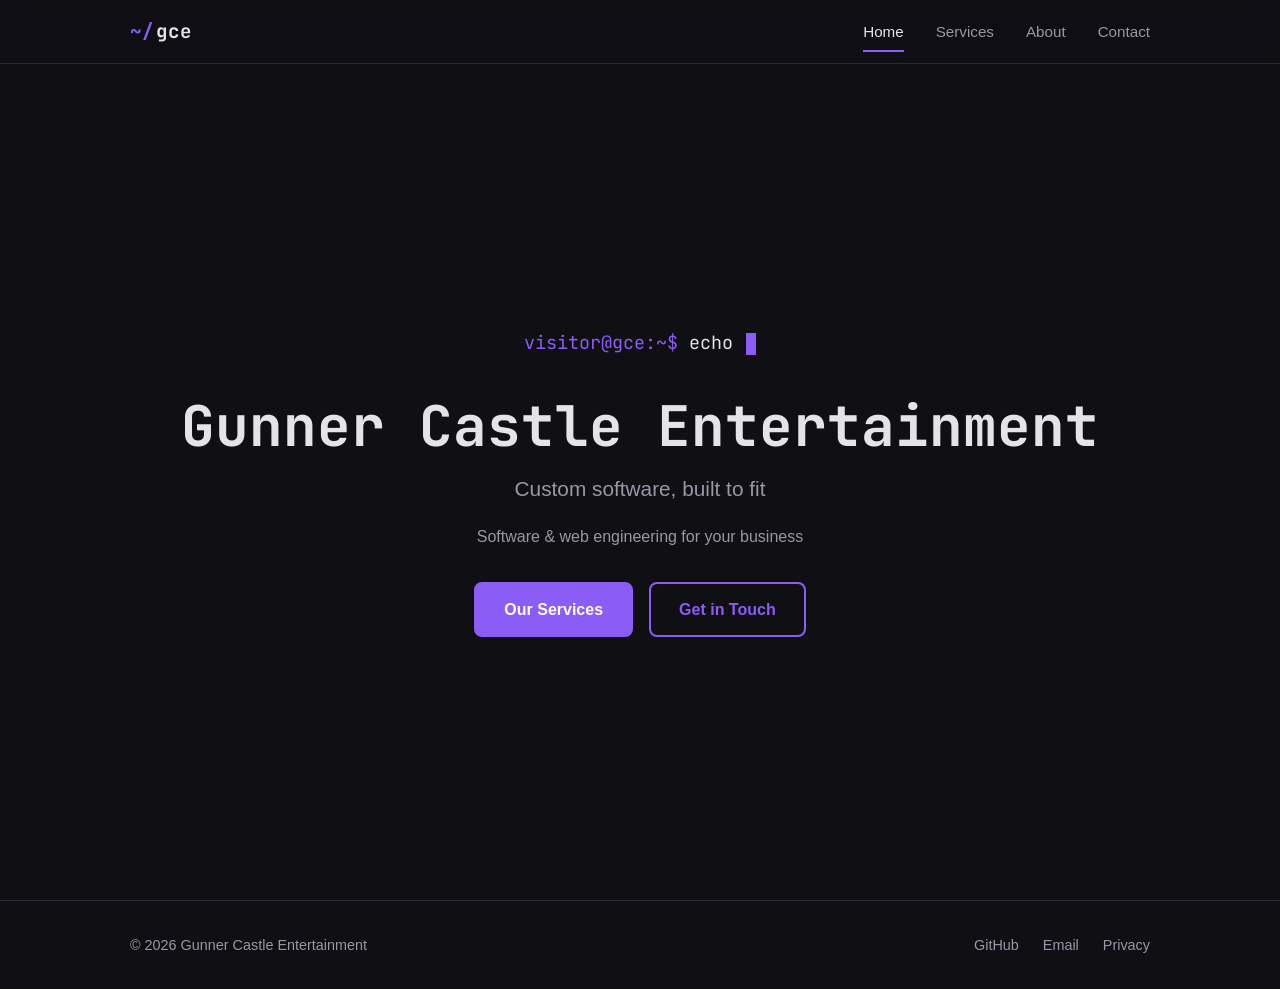
==== index.html @ 522ec762 "Initial site for Gunner Castle Entertainment" ====
<!DOCTYPE html>
<html lang="en">
<head>
  <meta charset="UTF-8">
  <meta name="viewport" content="width=device-width, initial-scale=1.0">
  <title>Gunner Castle Entertainment</title>
  <meta name="description" content="Gunner Castle Entertainment — custom software and websites, built to fit your business.">
  <link rel="stylesheet" href="css/style.css">
</head>
<body>
  <a href="#main" class="skip-link">Skip to content</a>

  <header class="site-header">
    <nav class="nav" aria-label="Primary">
      <a class="nav__brand" href="index.html">
        <span class="nav__prompt" aria-hidden="true">~/</span>
        <span>gce</span>
      </a>
      <button class="nav__toggle" aria-label="Toggle navigation" aria-expanded="false">
        <span></span>
      </button>
      <ul class="nav__links" id="nav-links">
        <li><a href="index.html" data-route="index.html">Home</a></li>
        <li><a href="services.html" data-route="services.html">Services</a></li>
        <li><a href="about.html" data-route="about.html">About</a></li>
        <li><a href="contact.html" data-route="contact.html">Contact</a></li>
      </ul>
    </nav>
  </header>

  <main id="main">
    <section class="hero">
      <div class="container">
        <div class="hero__terminal" aria-label="Decorative terminal prompt">
          <span class="hero__prompt">visitor@gce:~$ </span>
          <span class="hero__typed" id="typed-text"></span>
          <span class="hero__cursor" aria-hidden="true"></span>
        </div>
        <h1>Gunner Castle Entertainment</h1>
        <p class="hero__subtitle">Custom software, built to fit</p>
        <p class="hero__location text-muted">Software &amp; web engineering for your business</p>
        <div class="hero__actions">
          <a href="services.html" class="btn btn--primary">Our Services</a>
          <a href="contact.html" class="btn btn--outline">Get in Touch</a>
        </div>
      </div>
    </section>
  </main>

  <footer class="site-footer">
    <div class="container">
      <p>&copy; <span id="year"></span> Gunner Castle Entertainment</p>
      <div class="footer__links">
        <a href="https://github.com/realtripleg" target="_blank" rel="noopener">GitHub</a>
        <a href="mailto:gce@gunnercastle.com">Email</a>
        <a href="privacy.html">Privacy</a>
      </div>
    </div>
  </footer>

  <script src="js/main.js"></script>
</body>
</html>
---- css/style.css ----
@import url('https://fonts.googleapis.com/css2?family=JetBrains+Mono:wght@400;700&display=swap');

/* ── Variables ── */
:root {
  --color-bg: #0f0f14;
  --color-bg-card: #1a1a24;
  --color-bg-elevated: #22222e;
  --color-text: #e4e4e7;
  --color-text-muted: #9898a6;
  --color-accent: #8b5cf6;
  --color-accent-hover: #7c3aed;
  --color-accent-glow: rgba(139, 92, 246, 0.15);
  --color-border: #2a2a3a;

  --font-mono: 'JetBrains Mono', 'Courier New', monospace;
  --font-body: -apple-system, BlinkMacSystemFont, 'Segoe UI', Roboto, 'Helvetica Neue', Arial, sans-serif;

  --container-max: 1100px;
  --nav-height: 64px;
  --radius: 8px;
  --transition: 200ms ease;
}

/* ── Reset ── */
*, *::before, *::after { box-sizing: border-box; margin: 0; padding: 0; }
html { scroll-behavior: smooth; }
img { max-width: 100%; display: block; }
a { color: var(--color-accent); text-decoration: none; transition: color var(--transition); }
a:hover { color: var(--color-accent-hover); }
ul { list-style: none; }

/* ── Base Typography ── */
body {
  font-family: var(--font-body);
  font-size: 17px;
  line-height: 1.7;
  color: var(--color-text);
  background: var(--color-bg);
  -webkit-font-smoothing: antialiased;
}

h1, h2, h3 {
  font-family: var(--font-mono);
  font-weight: 700;
  line-height: 1.3;
  color: var(--color-text);
}

h1 { font-size: clamp(2.2rem, 5vw, 3.5rem); }
h2 { font-size: clamp(1.8rem, 3.5vw, 2.4rem); }
h3 { font-size: clamp(1.3rem, 2vw, 1.6rem); }

p + p { margin-top: 1rem; }

/* ── Utilities ── */
.container {
  width: 100%;
  max-width: var(--container-max);
  margin: 0 auto;
  padding: 0 clamp(1.25rem, 4vw, 2.5rem);
}

.text-muted { color: var(--color-text-muted); }

.skip-link {
  position: absolute;
  top: -100%;
  left: 1rem;
  padding: 0.75rem 1.5rem;
  background: var(--color-accent);
  color: #fff;
  border-radius: var(--radius);
  z-index: 1000;
  font-weight: 600;
}
.skip-link:focus { top: 1rem; }

/* ── Navigation ── */
.site-header {
  position: fixed;
  top: 0;
  left: 0;
  right: 0;
  height: var(--nav-height);
  background: rgba(15, 15, 20, 0.9);
  backdrop-filter: blur(12px);
  border-bottom: 1px solid var(--color-border);
  z-index: 100;
}

.nav {
  display: flex;
  align-items: center;
  justify-content: space-between;
  height: 100%;
  max-width: var(--container-max);
  margin: 0 auto;
  padding: 0 clamp(1.25rem, 4vw, 2.5rem);
  position: relative;
}

.nav__brand {
  font-family: var(--font-mono);
  font-size: 1.2rem;
  font-weight: 700;
  color: var(--color-text);
  display: flex;
  align-items: center;
  gap: 0;
}
.nav__brand:hover { color: var(--color-text); }

.nav__prompt {
  color: var(--color-accent);
  margin-right: 2px;
}

.nav__links {
  display: flex;
  gap: 2rem;
  align-items: center;
}

.nav__links li {
  display: flex;
  align-items: center;
}

.nav__links a {
  color: var(--color-text-muted);
  font-size: 0.95rem;
  padding: 0.5rem 0;
  position: relative;
  transition: color var(--transition);
}

.nav__links a::after {
  content: '';
  position: absolute;
  bottom: 0;
  left: 0;
  right: 0;
  height: 2px;
  background: var(--color-accent);
  transform: scaleX(0);
  transition: transform var(--transition);
}

.nav__links a:hover,
.nav__links a.is-active {
  color: var(--color-text);
}

.nav__links a.is-active::after,
.nav__links a:hover::after {
  transform: scaleX(1);
}

/* Hamburger */
.nav__toggle {
  display: none;
  background: none;
  border: none;
  cursor: pointer;
  width: 44px;
  height: 44px;
  position: relative;
  flex-shrink: 0;
}

.nav__toggle span {
  display: block;
  width: 24px;
  height: 2px;
  background: var(--color-text);
  position: relative;
  top: 0;
  transition: var(--transition);
}

.nav__toggle span::before,
.nav__toggle span::after {
  content: '';
  display: block;
  width: 24px;
  height: 2px;
  background: var(--color-text);
  position: absolute;
  left: 0;
  transition: var(--transition);
}

.nav__toggle span::before { top: -7px; }
.nav__toggle span::after { top: 7px; }

.nav__toggle[aria-expanded="true"] span { background: transparent; }
.nav__toggle[aria-expanded="true"] span::before { top: 0; transform: rotate(45deg); }
.nav__toggle[aria-expanded="true"] span::after { top: 0; transform: rotate(-45deg); }

/* ── Hero ── */
.hero {
  min-height: 100vh;
  display: flex;
  align-items: center;
  justify-content: center;
  text-align: center;
  padding-top: var(--nav-height);
}

.hero__terminal {
  font-family: var(--font-mono);
  font-size: clamp(0.95rem, 2vw, 1.15rem);
  margin-bottom: 2rem;
  color: var(--color-text-muted);
}

.hero__prompt { color: var(--color-accent); }

.hero__typed { color: var(--color-text); }

.hero__cursor {
  display: inline-block;
  width: 10px;
  height: 1.2em;
  background: var(--color-accent);
  margin-left: 2px;
  vertical-align: text-bottom;
  animation: blink 1s step-end infinite;
}

@keyframes blink {
  0%, 100% { opacity: 1; }
  50% { opacity: 0; }
}

.hero h1 { margin-bottom: 0.5rem; }

.hero__subtitle {
  font-size: 1.3rem;
  color: var(--color-text-muted);
  margin-bottom: 0.25rem;
}

.hero__location {
  font-size: 1rem;
  margin-bottom: 2rem;
}

.hero__actions {
  display: flex;
  gap: 1rem;
  justify-content: center;
  flex-wrap: wrap;
}

/* ── Buttons ── */
.btn {
  display: inline-flex;
  align-items: center;
  justify-content: center;
  padding: 0.75rem 1.75rem;
  border-radius: var(--radius);
  font-size: 1rem;
  font-weight: 600;
  cursor: pointer;
  transition: all var(--transition);
  border: 2px solid transparent;
  min-height: 44px;
  min-width: 44px;
  text-decoration: none;
}

.btn--primary {
  background: var(--color-accent);
  color: #fff;
  border-color: var(--color-accent);
}
.btn--primary:hover {
  background: var(--color-accent-hover);
  border-color: var(--color-accent-hover);
  color: #fff;
}

.btn--outline {
  background: transparent;
  color: var(--color-accent);
  border-color: var(--color-accent);
}
.btn--outline:hover {
  background: var(--color-accent-glow);
  color: var(--color-accent);
}

.btn--small {
  padding: 0.5rem 1.25rem;
  font-size: 0.9rem;
}

/* ── Page Header ── */
.page-header {
  padding: calc(var(--nav-height) + 4rem) 0 3rem;
}

.page-header h1 {
  position: relative;
  display: inline-block;
}

.page-header h1::after {
  content: '';
  display: block;
  width: 60px;
  height: 3px;
  background: var(--color-accent);
  margin-top: 0.75rem;
}

/* ── Sections ── */
.section {
  padding: 2rem 0 5rem;
}

.about__content {
  max-width: 700px;
}

/* ── Cards ── */
.card {
  background: var(--color-bg-card);
  border: 1px solid var(--color-border);
  border-radius: var(--radius);
  padding: 2rem;
  transition: border-color var(--transition), box-shadow var(--transition);
}

.card:hover {
  border-color: var(--color-accent);
  box-shadow: 0 0 20px var(--color-accent-glow);
}

.card h3 { margin-bottom: 1.25rem; }

/* ── Skills ── */
.skills-grid {
  display: grid;
  grid-template-columns: repeat(auto-fit, minmax(300px, 1fr));
  gap: 1.5rem;
}

.skill-tags {
  display: flex;
  flex-wrap: wrap;
  gap: 0.6rem;
}

.skill-tag {
  display: inline-block;
  padding: 0.4rem 1rem;
  background: var(--color-accent-glow);
  color: var(--color-accent);
  border: 1px solid rgba(139, 92, 246, 0.25);
  border-radius: 100px;
  font-size: 0.9rem;
  font-family: var(--font-mono);
  font-weight: 400;
}

/* ── Projects ── */
.projects-grid {
  display: grid;
  grid-template-columns: repeat(auto-fit, minmax(340px, 1fr));
  gap: 1.5rem;
}

.project-card {
  background: var(--color-bg-card);
  border: 1px solid var(--color-border);
  border-left: 3px solid var(--color-accent);
  border-radius: var(--radius);
  padding: 2rem;
  transition: border-color var(--transition), box-shadow var(--transition);
}

.project-card:hover {
  border-color: var(--color-accent);
  box-shadow: 0 0 20px var(--color-accent-glow);
}

.project-card h3 { margin-bottom: 0.75rem; }
.project-card p { margin-bottom: 1.25rem; color: var(--color-text-muted); }

.project-links {
  display: flex;
  gap: 0.75rem;
  margin-top: 1.5rem;
  flex-wrap: wrap;
}

/* ── Contact ── */
.contact-layout {
  display: grid;
  grid-template-columns: 1fr 1fr;
  gap: 3rem;
  align-items: start;
}

.contact-info h2 { margin-bottom: 1rem; }
.contact-info p { color: var(--color-text-muted); margin-bottom: 1.5rem; }

.contact-list {
  display: flex;
  flex-direction: column;
  gap: 1rem;
}

.contact-list li { line-height: 1.5; }
.contact-list strong {
  display: block;
  font-size: 0.85rem;
  color: var(--color-text-muted);
  text-transform: uppercase;
  letter-spacing: 0.05em;
  margin-bottom: 0.15rem;
}

.contact-form {
  display: flex;
  flex-direction: column;
  gap: 1.25rem;
}

.form-group { display: flex; flex-direction: column; gap: 0.4rem; }

.form-group label {
  font-size: 0.9rem;
  font-weight: 600;
  color: var(--color-text-muted);
}

.form-group input,
.form-group textarea {
  padding: 0.75rem 1rem;
  background: var(--color-bg-elevated);
  border: 1px solid var(--color-border);
  border-radius: var(--radius);
  color: var(--color-text);
  font-family: var(--font-body);
  font-size: 1rem;
  transition: border-color var(--transition);
  min-height: 44px;
}

.form-group input:focus,
.form-group textarea:focus {
  outline: none;
  border-color: var(--color-accent);
  box-shadow: 0 0 0 3px var(--color-accent-glow);
}

.form-group textarea { resize: vertical; }

/* ── Footer ── */
.site-footer {
  border-top: 1px solid var(--color-border);
  padding: 2rem 0;
}

.site-footer .container {
  display: flex;
  justify-content: space-between;
  align-items: center;
  flex-wrap: wrap;
  gap: 1rem;
}

.site-footer p { color: var(--color-text-muted); font-size: 0.9rem; }

.footer__links {
  display: flex;
  gap: 1.5rem;
}

.footer__links a {
  color: var(--color-text-muted);
  font-size: 0.9rem;
}
.footer__links a:hover { color: var(--color-accent); }

/* ── Scroll Reveal ── */
[data-reveal] {
  opacity: 0;
  transform: translateY(20px);
  transition: opacity 0.5s ease, transform 0.5s ease;
}

[data-reveal].is-visible {
  opacity: 1;
  transform: translateY(0);
}

/* ── Focus ── */
:focus-visible {
  outline: 2px solid var(--color-accent);
  outline-offset: 2px;
}

/* ── Responsive ── */
@media (max-width: 768px) {
  .nav__toggle { display: block; }

  .nav__links {
    position: absolute;
    top: var(--nav-height);
    left: 0;
    right: 0;
    background: var(--color-bg-card);
    border-bottom: 1px solid var(--color-border);
    flex-direction: column;
    align-items: stretch;
    gap: 0;
    padding: 0.5rem 0;
    display: none;
  }

  .nav__links.is-open { display: flex; }

  .nav__links li { display: block; }

  .nav__links a {
    display: block;
    padding: 0.85rem clamp(1.25rem, 4vw, 2.5rem);
  }


  .contact-layout { grid-template-columns: 1fr; }

  .skills-grid,
  .projects-grid {
    grid-template-columns: 1fr;
  }
}

@media (max-width: 480px) {
  .hero__actions { flex-direction: column; align-items: center; }
  .hero__actions .btn { width: 100%; max-width: 280px; }
}

/* ── Reduced Motion ── */
@media (prefers-reduced-motion: reduce) {
  *, *::before, *::after {
    animation-duration: 0.01ms !important;
    transition-duration: 0.01ms !important;
  }
  html { scroll-behavior: auto; }
  [data-reveal] { opacity: 1; transform: none; }
}
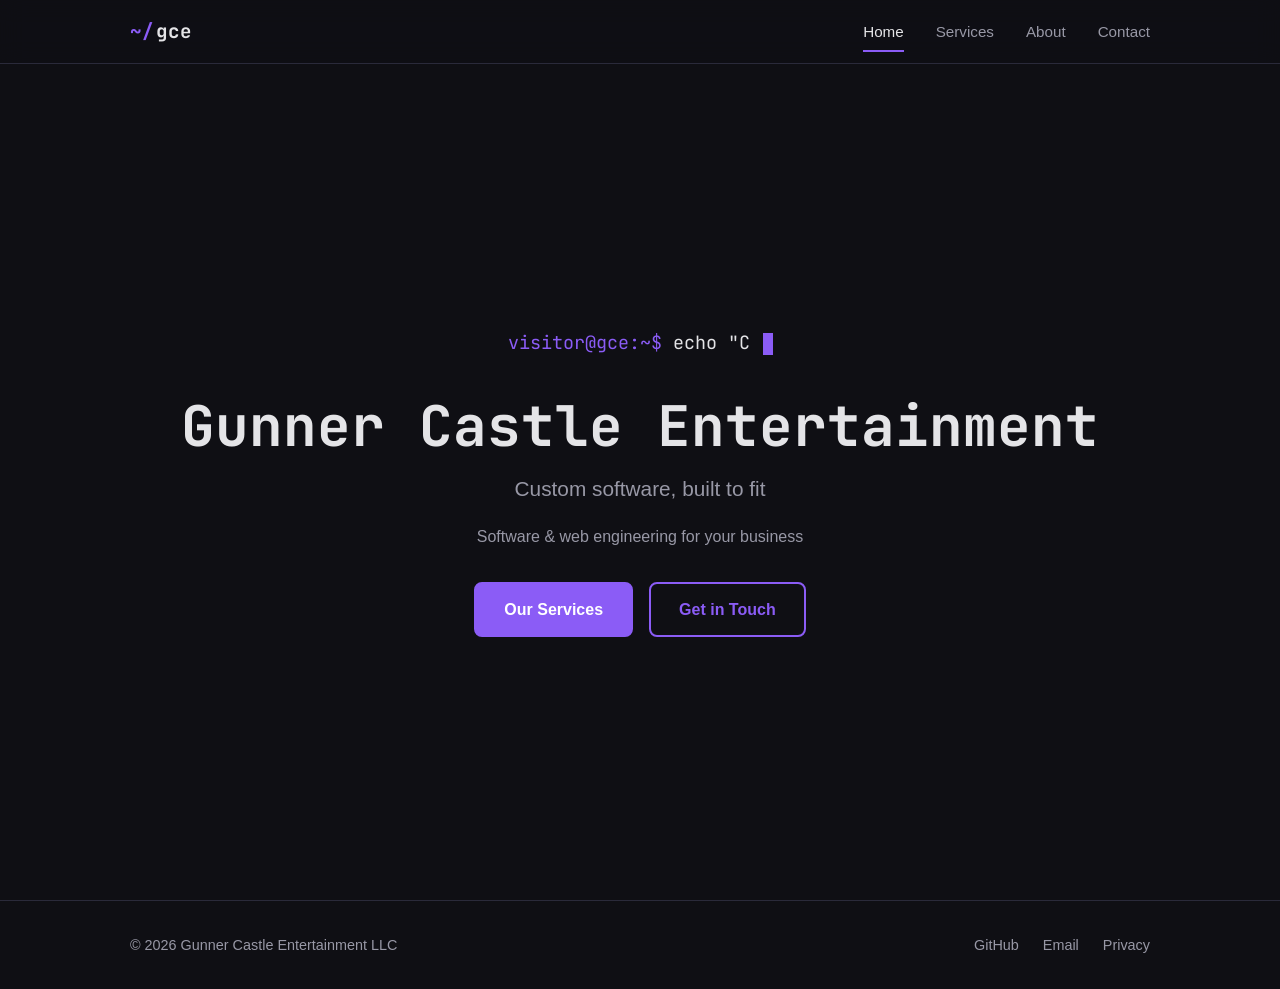
==== commit 7e20a396: "end of dev break bug fixing and tweaking" ====
--- a/index.html
+++ b/index.html
@@ -4,7 +4,7 @@
   <meta charset="UTF-8">
   <meta name="viewport" content="width=device-width, initial-scale=1.0">
   <title>Gunner Castle Entertainment</title>
-  <meta name="description" content="Gunner Castle Entertainment — custom software and websites, built to fit your business.">
+  <meta name="description" content="Gunner Castle Entertainment: custom software and websites, built to fit your business.">
   <link rel="stylesheet" href="css/style.css">
 </head>
 <body>
@@ -49,7 +49,7 @@
 
   <footer class="site-footer">
     <div class="container">
-      <p>&copy; <span id="year"></span> Gunner Castle Entertainment</p>
+      <p>&copy; <span id="year">2026</span> Gunner Castle Entertainment LLC</p>
       <div class="footer__links">
         <a href="https://github.com/realtripleg" target="_blank" rel="noopener">GitHub</a>
         <a href="mailto:gce@gunnercastle.com">Email</a>
